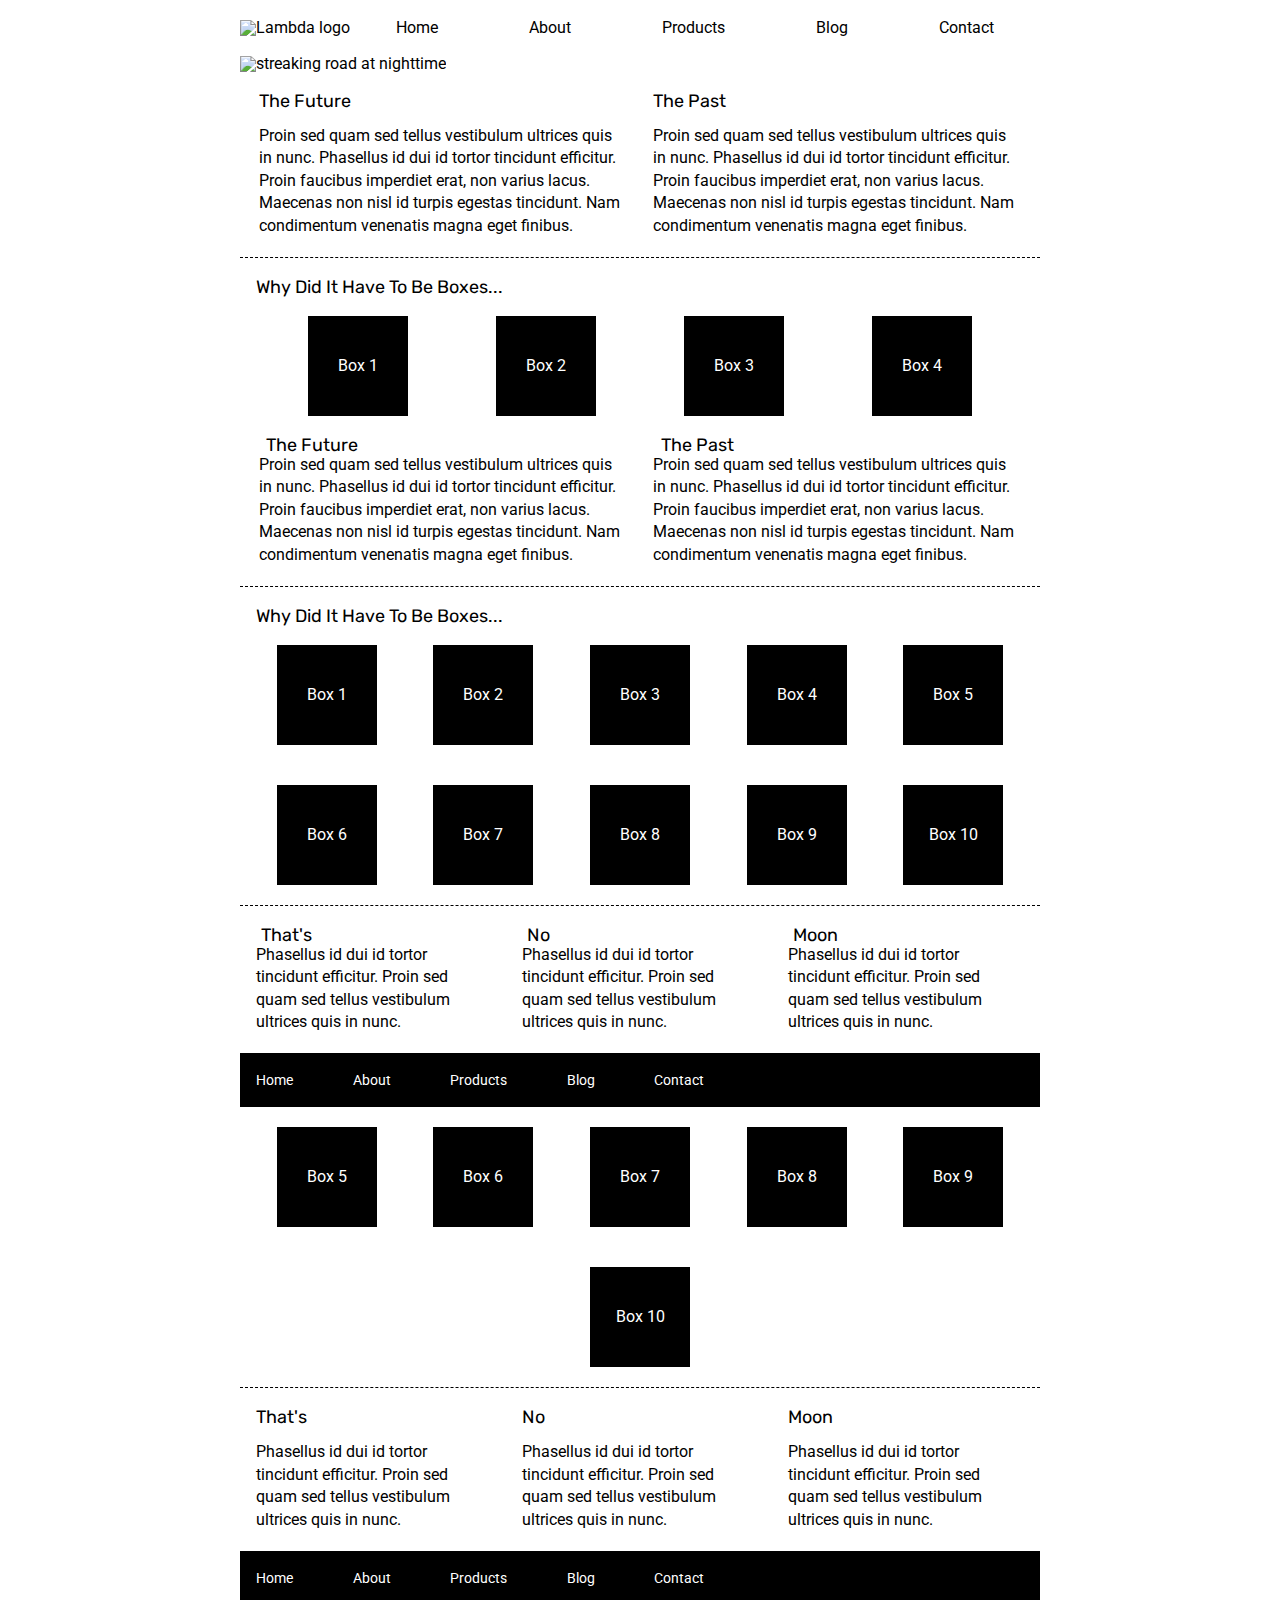
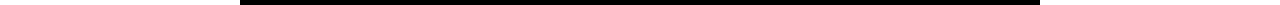
==== index.html @ 4f9d1486 "created header and links, added banner image, styled all new items" ====
<!DOCTYPE html>

<html lang="en">
  <head>
    <meta charset="utf-8" />

    <title>Sprint Challenge - Home</title>

    <link
      href="https://fonts.googleapis.com/css?family=Roboto|Rubik"
      rel="stylesheet"
    />
    <link rel="stylesheet" href="css/index.css" />
  </head>

  <body>
    <div class="container">
      <header>
        <nav>
          <img src="img\lambda-black.png" alt="Lambda logo" />
          <ul>
            <li>Home</li>
            <li>About</li>
            <li>Products</li>
            <li>Blog</li>
            <li>Contact</li>
          </ul>
        </nav>
        <img
          class="banner-image"
          src="img\jumbo.jpg"
          alt="streaking road at nighttime"
        />
      </header>

      <section class="top-content">
        <div class="text-container">
          <h2>The Future</h2>
          <p>
            Proin sed quam sed tellus vestibulum ultrices quis in nunc.
            Phasellus id dui id tortor tincidunt efficitur. Proin faucibus
            imperdiet erat, non varius lacus. Maecenas non nisl id turpis
            egestas tincidunt. Nam condimentum venenatis magna eget finibus.
          </p>
        </div>
        <div class="text-container">
          <h2>The Past</h2>
          <p>
            Proin sed quam sed tellus vestibulum ultrices quis in nunc.
            Phasellus id dui id tortor tincidunt efficitur. Proin faucibus
            imperdiet erat, non varius lacus. Maecenas non nisl id turpis
            egestas tincidunt. Nam condimentum venenatis magna eget finibus.
          </p>
        </div>
      </section>

      <section class="middle-content">
        <h2>Why Did It Have To Be Boxes...</h2>

        <div class="boxes">
          <div class="box">Box 1</div>
          <div class="box">Box 2</div>
          <div class="box">Box 3</div>
          <div class="box">Box 4</div>
          <!DOCTYPE html>

          <html lang="en">
            <head>
              <meta charset="utf-8" />

              <title>Sprint Challenge - Home</title>

              <link
                href="https://fonts.googleapis.com/css?family=Roboto|Rubik"
                rel="stylesheet"
              />
              <link rel="stylesheet" href="css/index.css" />
            </head>

            <body>
              <div class="container">
                <section class="top-content">
                  <div class="text-container">
                    <h2>The Future</h2>
                    <p>
                      Proin sed quam sed tellus vestibulum ultrices quis in
                      nunc. Phasellus id dui id tortor tincidunt efficitur.
                      Proin faucibus imperdiet erat, non varius lacus. Maecenas
                      non nisl id turpis egestas tincidunt. Nam condimentum
                      venenatis magna eget finibus.
                    </p>
                  </div>
                  <div class="text-container">
                    <h2>The Past</h2>
                    <p>
                      Proin sed quam sed tellus vestibulum ultrices quis in
                      nunc. Phasellus id dui id tortor tincidunt efficitur.
                      Proin faucibus imperdiet erat, non varius lacus. Maecenas
                      non nisl id turpis egestas tincidunt. Nam condimentum
                      venenatis magna eget finibus.
                    </p>
                  </div>
                </section>

                <section class="middle-content">
                  <h2>Why Did It Have To Be Boxes...</h2>

                  <div class="boxes">
                    <div class="box">Box 1</div>
                    <div class="box">Box 2</div>
                    <div class="box">Box 3</div>
                    <div class="box">Box 4</div>
                    <div class="box">Box 5</div>
                    <div class="box">Box 6</div>
                    <div class="box">Box 7</div>
                    <div class="box">Box 8</div>
                    <div class="box">Box 9</div>
                    <div class="box">Box 10</div>
                  </div>
                </section>

                <section class="bottom-content">
                  <div class="text-container">
                    <h2>That's</h2>
                    <p>
                      Phasellus id dui id tortor tincidunt efficitur. Proin sed
                      quam sed tellus vestibulum ultrices quis in nunc.
                    </p>
                  </div>
                  <div class="text-container">
                    <h2>No</h2>
                    <p>
                      Phasellus id dui id tortor tincidunt efficitur. Proin sed
                      quam sed tellus vestibulum ultrices quis in nunc.
                    </p>
                  </div>
                  <div class="text-container">
                    <h2>Moon</h2>
                    <p>
                      Phasellus id dui id tortor tincidunt efficitur. Proin sed
                      quam sed tellus vestibulum ultrices quis in nunc.
                    </p>
                  </div>
                </section>

                <footer>
                  <nav>
                    <a href="#">Home</a>
                    <a href="#">About</a>
                    <a href="#">Products</a>
                    <a href="#">Blog</a>
                    <a href="#">Contact</a>
                  </nav>
                </footer>
              </div>
              <!-- container -->
            </body>
          </html>

          <div class="box">Box 5</div>
          <div class="box">Box 6</div>
          <div class="box">Box 7</div>
          <div class="box">Box 8</div>
          <div class="box">Box 9</div>
          <div class="box">Box 10</div>
        </div>
      </section>

      <section class="bottom-content">
        <div class="text-container">
          <h2>That's</h2>
          <p>
            Phasellus id dui id tortor tincidunt efficitur. Proin sed quam sed
            tellus vestibulum ultrices quis in nunc.
          </p>
        </div>
        <div class="text-container">
          <h2>No</h2>
          <p>
            Phasellus id dui id tortor tincidunt efficitur. Proin sed quam sed
            tellus vestibulum ultrices quis in nunc.
          </p>
        </div>
        <div class="text-container">
          <h2>Moon</h2>
          <p>
            Phasellus id dui id tortor tincidunt efficitur. Proin sed quam sed
            tellus vestibulum ultrices quis in nunc.
          </p>
        </div>
      </section>

      <footer>
        <nav>
          <a href="#">Home</a>
          <a href="#">About</a>
          <a href="#">Products</a>
          <a href="#">Blog</a>
          <a href="#">Contact</a>
        </nav>
      </footer>
    </div>
    <!-- container -->
  </body>
</html>
---- css/index.css ----
/* http://meyerweb.com/eric/tools/css/reset/ 
   v2.0 | 20110126
   License: none (public domain)
*/

html,
body,
div,
span,
applet,
object,
iframe,
h1,
h2,
h3,
h4,
h5,
h6,
p,
blockquote,
pre,
a,
abbr,
acronym,
address,
big,
cite,
code,
del,
dfn,
em,
img,
ins,
kbd,
q,
s,
samp,
small,
strike,
strong,
sub,
sup,
tt,
var,
b,
u,
i,
center,
dl,
dt,
dd,
ol,
ul,
li,
fieldset,
form,
label,
legend,
table,
caption,
tbody,
tfoot,
thead,
tr,
th,
td,
article,
aside,
canvas,
details,
embed,
figure,
figcaption,
footer,
header,
hgroup,
menu,
nav,
output,
ruby,
section,
summary,
time,
mark,
audio,
video {
  margin: 0;
  padding: 0;
  border: 0;
  font-size: 100%;
  font: inherit;
  vertical-align: baseline;
}
/* HTML5 display-role reset for older browsers */
article,
aside,
details,
figcaption,
figure,
footer,
header,
hgroup,
menu,
nav,
section {
  display: block;
}
body {
  line-height: 1;
}
ol,
ul {
  list-style: none;
}
blockquote,
q {
  quotes: none;
}
blockquote:before,
blockquote:after,
q:before,
q:after {
  content: "";
  content: none;
}
table {
  border-collapse: collapse;
  border-spacing: 0;
}

* {
  box-sizing: border-box;
}

html,
body {
  height: 100%;
  font-family: "Roboto", sans-serif;
}

h1,
h2,
h3,
h4,
h5 {
  font-size: 18px;
  margin-bottom: 15px;
  font-family: "Rubik", sans-serif;
}

p {
  line-height: 1.4;
}

.container {
  width: 800px;
  margin: 0 auto;
}

/* Dave's new header & nav */

nav {
  display: flex;
  padding: 20px 0;
}

nav ul {
  display: flex;
  flex: 1;
  justify-content: space-around;
  align-items: flex-end;
}

.banner-image {
  margin-bottom: 20px;
}

.top-content {
  display: flex;
  flex-wrap: wrap;
  justify-content: space-evenly;
  margin-bottom: 20px;
  border-bottom: 1px dashed black;
}

.top-content .text-container {
  width: 48%;
  padding: 0 1%;
  padding-bottom: 20px;
}

.middle-content {
  margin-bottom: 20px;
  border-bottom: 1px dashed black;
}

.middle-content h2 {
  padding: 0 2%;
  margin-bottom: 0;
}

.middle-content .boxes {
  display: flex;
  flex-wrap: wrap;
  justify-content: space-evenly;
}

.middle-content .boxes .box {
  width: 12.5%;
  height: 100px;
  background: black;
  margin: 20px 2.5%;
  color: white;
  display: flex;
  align-items: center;
  justify-content: center;
}

.bottom-content {
  display: flex;
  margin: 0 2% 20px;
  justify-content: space-around;
}

.bottom-content .text-container {
  padding-right: 4%;
}

.bottom-content .text-container:last-child {
  padding-right: 0;
}

footer {
  width: 100%;
  background: black;
}

footer nav {
  width: 60%;
  display: flex;
  justify-content: space-between;
  align-items: center;
  padding: 20px 2%;
  font-size: 14px;
}

footer nav a {
  color: white;
  text-decoration: none;
}
---- css/index.css ----
/* http://meyerweb.com/eric/tools/css/reset/ 
   v2.0 | 20110126
   License: none (public domain)
*/

html,
body,
div,
span,
applet,
object,
iframe,
h1,
h2,
h3,
h4,
h5,
h6,
p,
blockquote,
pre,
a,
abbr,
acronym,
address,
big,
cite,
code,
del,
dfn,
em,
img,
ins,
kbd,
q,
s,
samp,
small,
strike,
strong,
sub,
sup,
tt,
var,
b,
u,
i,
center,
dl,
dt,
dd,
ol,
ul,
li,
fieldset,
form,
label,
legend,
table,
caption,
tbody,
tfoot,
thead,
tr,
th,
td,
article,
aside,
canvas,
details,
embed,
figure,
figcaption,
footer,
header,
hgroup,
menu,
nav,
output,
ruby,
section,
summary,
time,
mark,
audio,
video {
  margin: 0;
  padding: 0;
  border: 0;
  font-size: 100%;
  font: inherit;
  vertical-align: baseline;
}
/* HTML5 display-role reset for older browsers */
article,
aside,
details,
figcaption,
figure,
footer,
header,
hgroup,
menu,
nav,
section {
  display: block;
}
body {
  line-height: 1;
}
ol,
ul {
  list-style: none;
}
blockquote,
q {
  quotes: none;
}
blockquote:before,
blockquote:after,
q:before,
q:after {
  content: "";
  content: none;
}
table {
  border-collapse: collapse;
  border-spacing: 0;
}

* {
  box-sizing: border-box;
}

html,
body {
  height: 100%;
  font-family: "Roboto", sans-serif;
}

h1,
h2,
h3,
h4,
h5 {
  font-size: 18px;
  margin-bottom: 15px;
  font-family: "Rubik", sans-serif;
}

p {
  line-height: 1.4;
}

.container {
  width: 800px;
  margin: 0 auto;
}

/* Dave's new header & nav */

nav {
  display: flex;
  padding: 20px 0;
}

nav ul {
  display: flex;
  flex: 1;
  justify-content: space-around;
  align-items: flex-end;
}

.banner-image {
  margin-bottom: 20px;
}

.top-content {
  display: flex;
  flex-wrap: wrap;
  justify-content: space-evenly;
  margin-bottom: 20px;
  border-bottom: 1px dashed black;
}

.top-content .text-container {
  width: 48%;
  padding: 0 1%;
  padding-bottom: 20px;
}

.middle-content {
  margin-bottom: 20px;
  border-bottom: 1px dashed black;
}

.middle-content h2 {
  padding: 0 2%;
  margin-bottom: 0;
}

.middle-content .boxes {
  display: flex;
  flex-wrap: wrap;
  justify-content: space-evenly;
}

.middle-content .boxes .box {
  width: 12.5%;
  height: 100px;
  background: black;
  margin: 20px 2.5%;
  color: white;
  display: flex;
  align-items: center;
  justify-content: center;
}

.bottom-content {
  display: flex;
  margin: 0 2% 20px;
  justify-content: space-around;
}

.bottom-content .text-container {
  padding-right: 4%;
}

.bottom-content .text-container:last-child {
  padding-right: 0;
}

footer {
  width: 100%;
  background: black;
}

footer nav {
  width: 60%;
  display: flex;
  justify-content: space-between;
  align-items: center;
  padding: 20px 2%;
  font-size: 14px;
}

footer nav a {
  color: white;
  text-decoration: none;
}
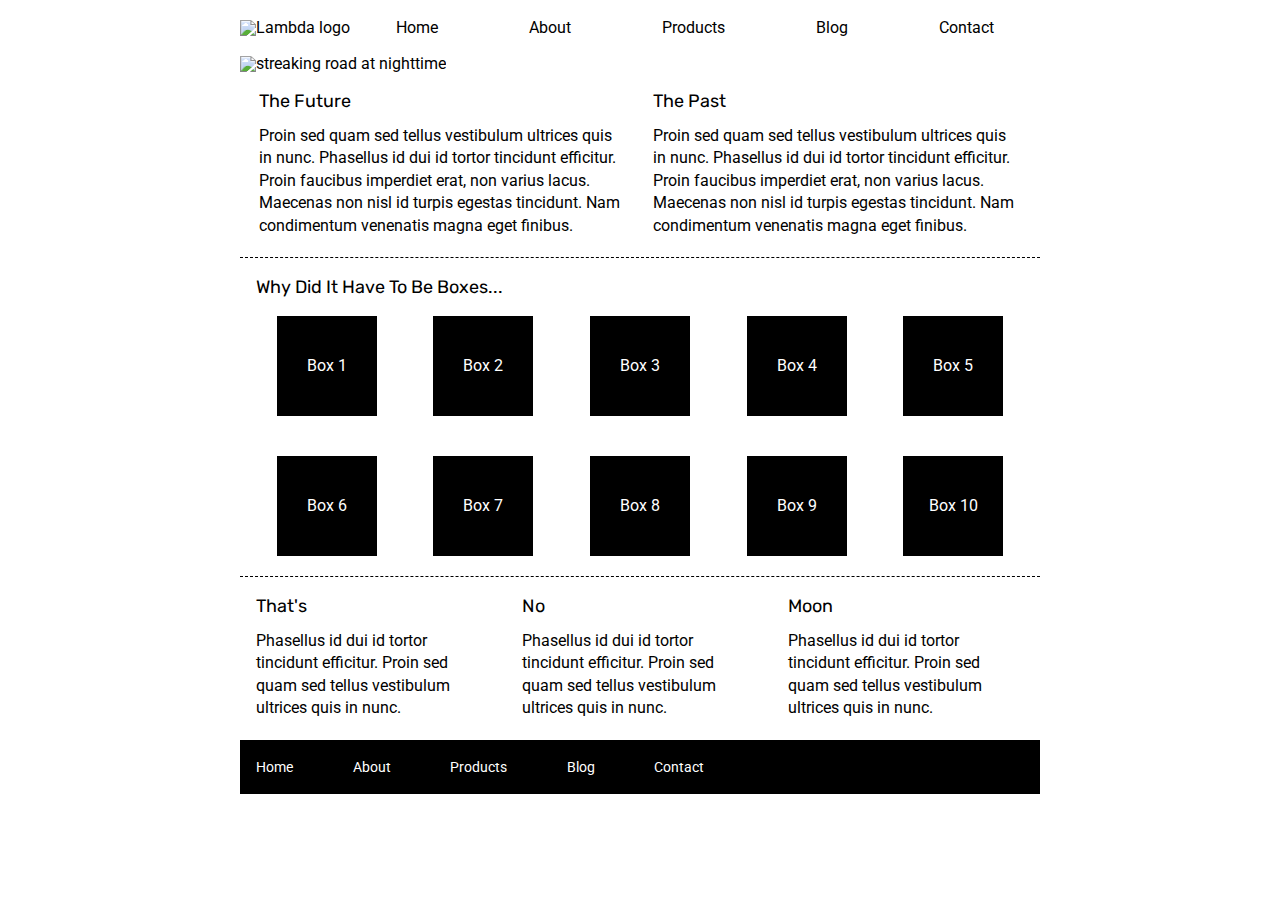
==== commit 0d35589b: "added links to top navigation and cleaned up html" ====
--- a/index.html
+++ b/index.html
@@ -19,11 +19,11 @@
         <nav>
           <img src="img\lambda-black.png" alt="Lambda logo" />
           <ul>
-            <li>Home</li>
-            <li>About</li>
-            <li>Products</li>
-            <li>Blog</li>
-            <li>Contact</li>
+            <li><a href="#">Home</a></li>
+            <li><a href="about.html">About</a></li>
+            <li><a href="#">Products</a></li>
+            <li><a href="#">Blog</a></li>
+            <li><a href="#">Contact</a></li>
           </ul>
         </nav>
         <img
@@ -62,101 +62,6 @@
           <div class="box">Box 2</div>
           <div class="box">Box 3</div>
           <div class="box">Box 4</div>
-          <!DOCTYPE html>
-
-          <html lang="en">
-            <head>
-              <meta charset="utf-8" />
-
-              <title>Sprint Challenge - Home</title>
-
-              <link
-                href="https://fonts.googleapis.com/css?family=Roboto|Rubik"
-                rel="stylesheet"
-              />
-              <link rel="stylesheet" href="css/index.css" />
-            </head>
-
-            <body>
-              <div class="container">
-                <section class="top-content">
-                  <div class="text-container">
-                    <h2>The Future</h2>
-                    <p>
-                      Proin sed quam sed tellus vestibulum ultrices quis in
-                      nunc. Phasellus id dui id tortor tincidunt efficitur.
-                      Proin faucibus imperdiet erat, non varius lacus. Maecenas
-                      non nisl id turpis egestas tincidunt. Nam condimentum
-                      venenatis magna eget finibus.
-                    </p>
-                  </div>
-                  <div class="text-container">
-                    <h2>The Past</h2>
-                    <p>
-                      Proin sed quam sed tellus vestibulum ultrices quis in
-                      nunc. Phasellus id dui id tortor tincidunt efficitur.
-                      Proin faucibus imperdiet erat, non varius lacus. Maecenas
-                      non nisl id turpis egestas tincidunt. Nam condimentum
-                      venenatis magna eget finibus.
-                    </p>
-                  </div>
-                </section>
-
-                <section class="middle-content">
-                  <h2>Why Did It Have To Be Boxes...</h2>
-
-                  <div class="boxes">
-                    <div class="box">Box 1</div>
-                    <div class="box">Box 2</div>
-                    <div class="box">Box 3</div>
-                    <div class="box">Box 4</div>
-                    <div class="box">Box 5</div>
-                    <div class="box">Box 6</div>
-                    <div class="box">Box 7</div>
-                    <div class="box">Box 8</div>
-                    <div class="box">Box 9</div>
-                    <div class="box">Box 10</div>
-                  </div>
-                </section>
-
-                <section class="bottom-content">
-                  <div class="text-container">
-                    <h2>That's</h2>
-                    <p>
-                      Phasellus id dui id tortor tincidunt efficitur. Proin sed
-                      quam sed tellus vestibulum ultrices quis in nunc.
-                    </p>
-                  </div>
-                  <div class="text-container">
-                    <h2>No</h2>
-                    <p>
-                      Phasellus id dui id tortor tincidunt efficitur. Proin sed
-                      quam sed tellus vestibulum ultrices quis in nunc.
-                    </p>
-                  </div>
-                  <div class="text-container">
-                    <h2>Moon</h2>
-                    <p>
-                      Phasellus id dui id tortor tincidunt efficitur. Proin sed
-                      quam sed tellus vestibulum ultrices quis in nunc.
-                    </p>
-                  </div>
-                </section>
-
-                <footer>
-                  <nav>
-                    <a href="#">Home</a>
-                    <a href="#">About</a>
-                    <a href="#">Products</a>
-                    <a href="#">Blog</a>
-                    <a href="#">Contact</a>
-                  </nav>
-                </footer>
-              </div>
-              <!-- container -->
-            </body>
-          </html>
-
           <div class="box">Box 5</div>
           <div class="box">Box 6</div>
           <div class="box">Box 7</div>
--- a/css/index.css
+++ b/css/index.css
@@ -171,6 +171,11 @@
   align-items: flex-end;
 }
 
+nav a {
+  text-decoration: none;
+  color: black;
+}
+
 .banner-image {
   margin-bottom: 20px;
 }
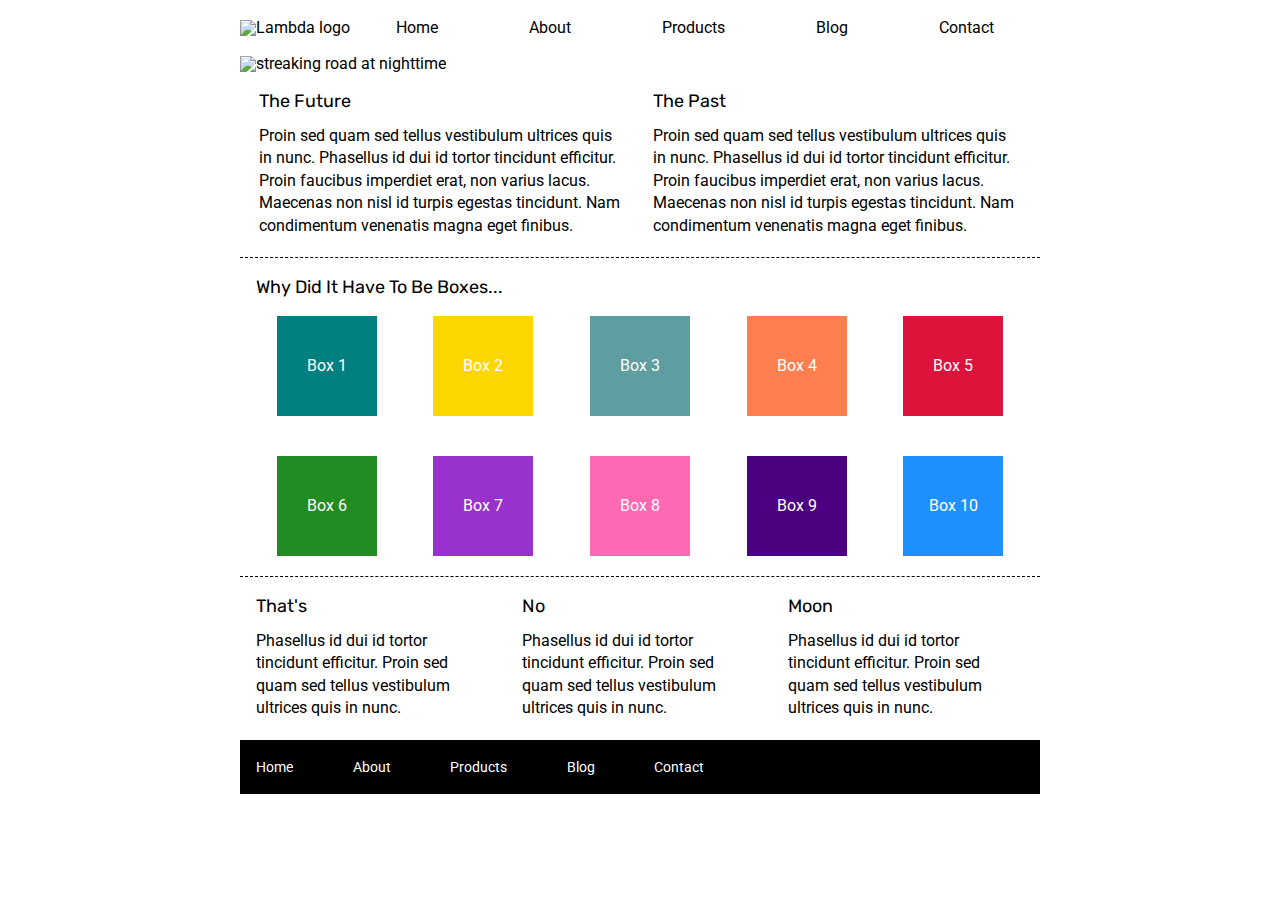
==== commit f2afe273: "updated homepage footer link to about page" ====
--- a/index.html
+++ b/index.html
@@ -98,7 +98,7 @@
       <footer>
         <nav>
           <a href="#">Home</a>
-          <a href="#">About</a>
+          <a href="about.html">About</a>
           <a href="#">Products</a>
           <a href="#">Blog</a>
           <a href="#">Contact</a>
--- a/css/index.css
+++ b/css/index.css
@@ -213,12 +213,52 @@
 .middle-content .boxes .box {
   width: 12.5%;
   height: 100px;
-  background: black;
+  /* background: black; */
   margin: 20px 2.5%;
   color: white;
   display: flex;
   align-items: center;
   justify-content: center;
+}
+
+.box:nth-of-type(1n) {
+  background: teal;
+}
+
+.box:nth-of-type(2n) {
+  background: gold;
+}
+
+.box:nth-of-type(3n) {
+  background: cadetblue;
+}
+
+.box:nth-of-type(4n) {
+  background: coral;
+}
+
+.box:nth-of-type(5n) {
+  background: crimson;
+}
+
+.box:nth-of-type(6n) {
+  background: forestgreen;
+}
+
+.box:nth-of-type(7n) {
+  background: darkorchid;
+}
+
+.box:nth-of-type(8n) {
+  background: hotpink;
+}
+
+.box:nth-of-type(9n) {
+  background: indigo;
+}
+
+.box:nth-of-type(10n) {
+  background: dodgerblue;
 }
 
 .bottom-content {
